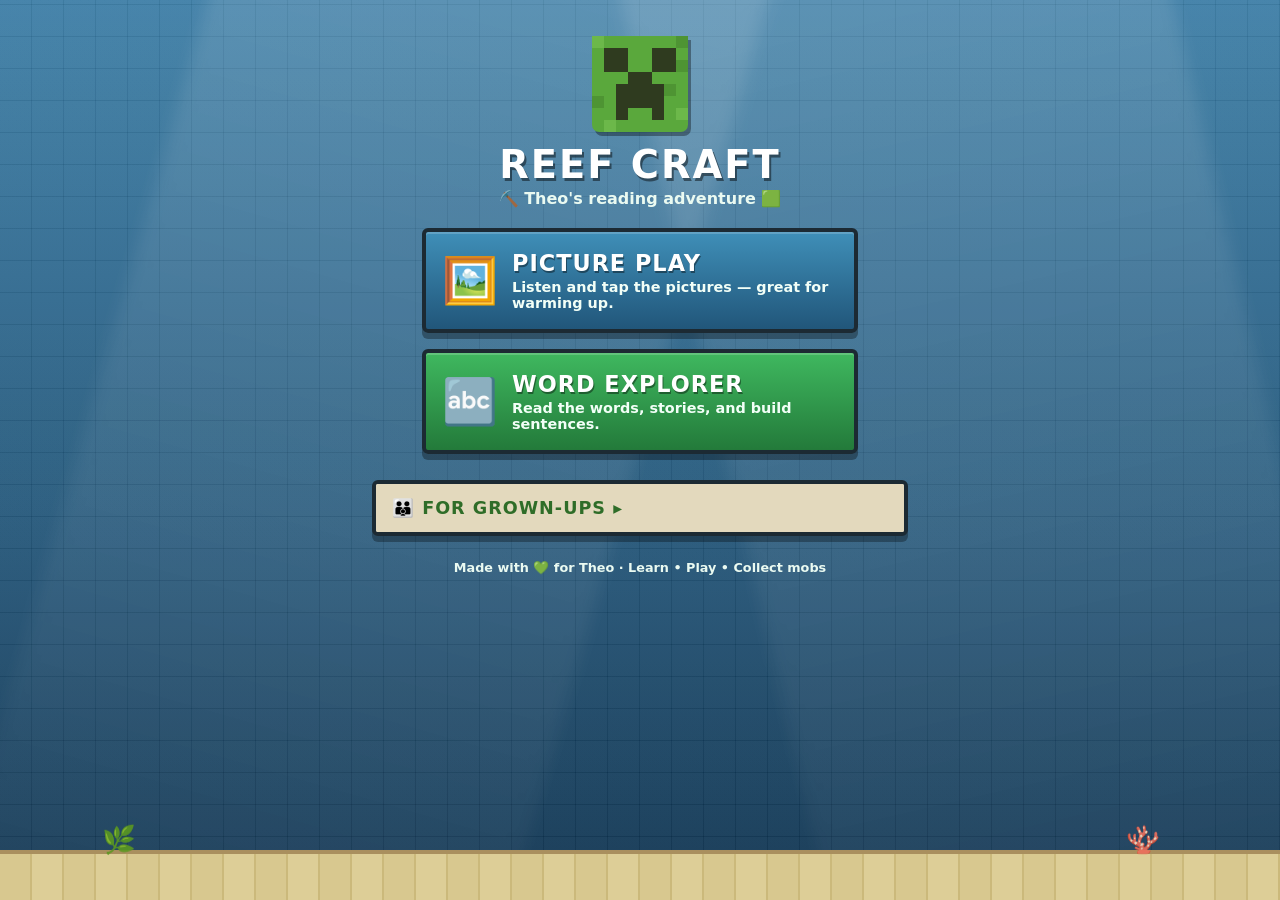
==== theo/index.html @ 2ec54871 "Add Theo's app: Reef Craft (Grade 1, Minecraft ocean theme) A third app in the same repo, on its own" ====
<!doctype html>
<html lang="en">
<head>
  <meta charset="utf-8" />
  <meta name="viewport" content="width=device-width, initial-scale=1, maximum-scale=1, user-scalable=no, viewport-fit=cover" />
  <title>Reef Craft — Theo</title>
  <meta name="theme-color" content="#0b3a5b" />
  <meta name="apple-mobile-web-app-capable" content="yes" />
  <meta name="apple-mobile-web-app-status-bar-style" content="black-translucent" />
  <meta name="apple-mobile-web-app-title" content="Reef Craft" />
  <link rel="manifest" href="manifest.webmanifest" />
  <link rel="apple-touch-icon" href="icons/icon-180.png" />
  <link rel="icon" href="icons/icon-180.png" />
  <link rel="stylesheet" href="../shared/theme.css" />
  <link rel="stylesheet" href="../shared/theme-mc.css" />
  <style>
    .land { text-align: center; padding-top: 4vh; }
    .land .logo { width: 96px; height: 96px; margin: 0 auto; filter: drop-shadow(3px 4px 0 rgba(0,0,0,.35)); }
    .land h1 { color: #fff; font-size: 2.4rem; margin: 10px 0 2px; text-transform: uppercase; letter-spacing: 2px; text-shadow: 2px 3px 0 rgba(0,0,0,.45); }
    .land .who { color: #eafaf1; font-weight: 800; margin-bottom: 20px; }
    .modes { display: grid; gap: 16px; max-width: 460px; margin: 0 auto; padding: 0 12px; }
    .mode {
      display: flex; align-items: center; gap: 14px; text-decoration: none; cursor: pointer;
      border: 4px solid #1c2a33; border-radius: 6px; padding: 18px 16px; text-align: left;
      box-shadow: 0 6px 0 rgba(0,0,0,.32), inset 0 2px 0 rgba(255,255,255,.18);
      transition: transform .06s;
    }
    .mode:active { transform: translateY(3px); box-shadow: 0 3px 0 rgba(0,0,0,.32); }
    .mode .ic { font-size: 2.8rem; flex: 0 0 auto; }
    .mode .t { display: block; font-weight: 800; font-size: 1.4rem; color: #fff; text-transform: uppercase; letter-spacing: 1px; text-shadow: 1px 2px 0 rgba(0,0,0,.4); }
    .mode .d { display: block; color: #f2fff7; font-weight: 700; font-size: .9rem; margin-top: 3px; }
    .mode.play { background: linear-gradient(180deg, #3f8fb8, #21567a); }
    .mode.read { background: linear-gradient(180deg, #3fb85f, #237a3a); }
    .grown { max-width: 560px; margin: 26px auto 0; padding: 0 12px; }
    .grown details {
      background: #efe8d6; border: 4px solid #1c2a33; border-radius: 6px;
      box-shadow: 0 6px 0 rgba(0,0,0,.3); text-align: left; overflow: hidden;
    }
    .grown summary {
      cursor: pointer; list-style: none; padding: 14px 16px; font-weight: 800;
      font-size: 1.1rem; color: #2f6d28; text-transform: uppercase; letter-spacing: 1px;
      background: #e3d9bd;
    }
    .grown summary::-webkit-details-marker { display: none; }
    .grown summary::after { content: " ▸"; }
    .grown details[open] summary::after { content: " ▾"; }
    .grown .body { padding: 6px 18px 18px; color: #26323a; font-size: .96rem; line-height: 1.5; }
    .grown h3 { margin: 16px 0 4px; color: #21567a; font-size: 1.02rem; }
    .grown ul { margin: 4px 0 4px 2px; padding-left: 18px; }
    .grown li { margin: 4px 0; }
    .grown .callout { background: #dff0d8; border-left: 5px solid #57a63f; padding: 10px 12px; border-radius: 4px; margin-top: 8px; }
    .grown code { background: #e3d9bd; padding: 1px 5px; border-radius: 3px; }
    footer { text-align: center; color: #eafaf1; margin: 24px 0 30px; font-size: .8rem; font-weight: 700; }
  </style>
</head>
<body>
  <div class="bubbles" id="bubbles"></div>
  <div class="rays"></div>
  <div class="wrap land">
    <div class="logo" id="logo"></div>
    <h1>Reef Craft</h1>
    <div class="who">⛏️ Theo's reading adventure 🟩</div>

    <div class="modes">
      <a class="mode play" href="play.html">
        <span class="ic">🖼️</span>
        <span><span class="t">Picture Play</span><span class="d">Listen and tap the pictures — great for warming up.</span></span>
      </a>
      <a class="mode read" href="read.html">
        <span class="ic">🔤</span>
        <span><span class="t">Word Explorer</span><span class="d">Read the words, stories, and build sentences.</span></span>
      </a>
    </div>

    <div class="grown">
      <details>
        <summary>👪 For Grown-Ups</summary>
        <div class="body">
          <p><strong>What this is:</strong> a little reading game made just for Theo. The words, stories, and phonics match his summer reading pack, one week at a time. It runs right in the browser — <strong>no accounts, no ads, and nothing leaves the device.</strong> It even works offline once opened.</p>

          <h3>The two modes</h3>
          <ul>
            <li><strong>🖼️ Picture Play</strong> — listen-and-tap picture games. Short 3-question rounds, read-aloud always on. Best when he's tired or just starting out.</li>
            <li><strong>🔤 Word Explorer</strong> — sight words, decodable stories, word building, and writing. Slightly longer rounds for when he's ready to read.</li>
          </ul>
          <p>He can use either one any day — his progress is shared between them.</p>

          <h3>Put it on his tablet or phone</h3>
          <ul>
            <li><strong>iPad / iPhone:</strong> open this page in <strong>Safari</strong>, tap the <strong>Share</strong> button, then <strong>“Add to Home Screen.”</strong></li>
            <li><strong>Android:</strong> open in <strong>Chrome</strong>, tap the <strong>⋮</strong> menu, then <strong>“Add to Home screen.”</strong></li>
          </ul>
          <p>It then opens full-screen like a real app and works without internet.</p>

          <h3>Buttons inside the game</h3>
          <ul>
            <li><strong>🔊 Read Aloud</strong> and <strong>🎵 Sound FX</strong> — tap to turn on/off (bottom “My Blocks” row).</li>
            <li><strong>📅 Week</strong> — jump to any week; it starts on the right week for today's date automatically.</li>
            <li><strong>👪 Grown-Ups</strong> — a progress summary and a “reset progress” button.</li>
            <li><strong>⬅︎</strong> (top left) — go back.</li>
          </ul>

          <h3>How he earns</h3>
          <p>🟩 <strong>Emeralds</strong> for every right answer → a 💎 <strong>diamond</strong> for every 10 emeralds → collect 🐾 <strong>mobs</strong> as he goes. Rounds are short on purpose so he wins often.</p>

          <div class="callout">
            <h3 style="margin-top:0">Need something changed?</h3>
            <p style="margin:0">The content is maintained by <strong>Katy</strong>. To request an update — new words, a new game, or next year's curriculum — just message Katy with <strong>(1)</strong> which mode &amp; week and <strong>(2)</strong> what to change. It's built from a simple word list, so updates are quick. You don't need to edit anything yourself.</p>
          </div>
        </div>
      </details>
    </div>
    <footer>Made with 💚 for Theo · Learn • Play • Collect mobs</footer>
  </div>
  <div class="seafloor"><span class="weed" style="left:8%">🌿</span><span class="weed" style="left:88%">🪸</span></div>

  <script>
    // creeper logo
    (function () {
      var cell = 10;
      var dark = [[1,1],[2,1],[5,1],[6,1],[1,2],[2,2],[5,2],[6,2],[3,3],[4,3],[2,4],[3,4],[4,4],[5,4],[2,5],[3,5],[4,5],[5,5],[2,6],[5,6]];
      var tex = [[0,0,"#6cb84a"],[7,2,"#4e9433"],[0,5,"#4e9433"],[7,6,"#6cb84a"],[6,4,"#4e9433"],[1,7,"#6cb84a"],[7,0,"#4e9433"]];
      var r = "<rect width='80' height='80' rx='6' fill='#5aa83c'/>";
      tex.forEach(function (t) { r += "<rect x='" + (t[0]*cell) + "' y='" + (t[1]*cell) + "' width='10' height='10' fill='" + t[2] + "'/>"; });
      dark.forEach(function (d) { r += "<rect x='" + (d[0]*cell) + "' y='" + (d[1]*cell) + "' width='10' height='10' fill='#2f3b1f'/>"; });
      document.getElementById("logo").innerHTML = "<svg viewBox='0 0 80 80' width='96' height='96' xmlns='http://www.w3.org/2000/svg'>" + r + "</svg>";
    })();
    // bubbles
    var b = document.getElementById("bubbles");
    for (var i = 0; i < 14; i++) {
      var el = document.createElement("i");
      el.style.setProperty("--s", (10 + Math.random() * 30) + "px");
      el.style.setProperty("--x", (Math.random() * 100) + "%");
      el.style.setProperty("--d", (8 + Math.random() * 12) + "s");
      el.style.setProperty("--delay", (Math.random() * 12) + "s");
      b.appendChild(el);
    }
  </script>
</body>
</html>
---- shared/theme.css ----
/* Reef School — shared under-the-sea theme */
:root {
  --deep: #013a63;
  --deep2: #01497c;
  --sea: #2a6f97;
  --sea2: #468faf;
  --shallow: #61a5c2;
  --foam: #a9d6e5;
  --sand: #fdf6e3;
  --coral: #ff6b6b;
  --coral2: #ff9770;
  --sun: #ffd166;
  --sun2: #ffb703;
  --kelp: #52b788;
  --kelp2: #2d6a4f;
  --grape: #9d4edd;
  --ink: #03304a;
  --white: #ffffff;
  --shadow: 0 6px 0 rgba(1, 58, 99, 0.25);
  --radius: 22px;
  --font: "Baloo 2", "Comic Sans MS", "Segoe UI Rounded", system-ui, -apple-system, sans-serif;
}

* { box-sizing: border-box; -webkit-tap-highlight-color: transparent; }

html, body {
  margin: 0;
  padding: 0;
  min-height: 100%;
  font-family: var(--font);
  color: var(--ink);
  background: linear-gradient(180deg, #7ec8e3 0%, #4a9fc7 30%, #2a6f97 70%, #013a63 100%);
  background-attachment: fixed;
  overscroll-behavior: none;
  -webkit-user-select: none;
  user-select: none;
}

/* Floating bubbles background */
.bubbles { position: fixed; inset: 0; overflow: hidden; pointer-events: none; z-index: 0; }
.bubbles i {
  position: absolute; bottom: -60px;
  width: var(--s, 24px); height: var(--s, 24px);
  background: radial-gradient(circle at 30% 30%, rgba(255,255,255,.9), rgba(255,255,255,.15));
  border-radius: 50%;
  animation: rise var(--d, 12s) linear infinite;
  animation-delay: var(--delay, 0s);
  left: var(--x, 50%);
  opacity: .5;
}
@keyframes rise {
  0%   { transform: translateY(0) translateX(0); opacity: 0; }
  10%  { opacity: .6; }
  90%  { opacity: .5; }
  100% { transform: translateY(-108vh) translateX(20px); opacity: 0; }
}

.wrap {
  position: relative;
  z-index: 1;
  max-width: 720px;
  margin: 0 auto;
  padding: 18px 16px 130px;
  min-height: 100vh;
}

/* Light rays + sea floor (decorative, behind content) */
.rays { position: fixed; inset: 0; z-index: 0; pointer-events: none; overflow: hidden; }
.rays::before, .rays::after {
  content: ""; position: absolute; top: -20%; width: 42%; height: 150%;
  background: linear-gradient(rgba(255,255,255,.13), rgba(255,255,255,0));
  filter: blur(8px);
}
.rays::before { left: 6%; transform: rotate(16deg); }
.rays::after { left: 58%; transform: rotate(-13deg); }
.seafloor { position: fixed; left: 0; right: 0; bottom: 0; height: 130px; z-index: 0; pointer-events: none; }
.seafloor svg { position: absolute; bottom: 0; left: 0; width: 100%; height: 100%; }
.seafloor .weed { position: absolute; bottom: 8px; font-size: 1.7rem; opacity: .9; }

.score-chip.bump { animation: chipbump .32s ease; }
@keyframes chipbump { 0% { transform: scale(1); } 40% { transform: scale(1.18); } 100% { transform: scale(1); } }

/* Top bar */
.topbar {
  display: flex; align-items: center; gap: 10px;
  margin-bottom: 14px;
}
.topbar h1 { font-size: 1.35rem; margin: 0; color: var(--white); text-shadow: 0 2px 0 rgba(1,58,99,.4); flex: 1; }
.score-chip {
  display: inline-flex; align-items: center; gap: 6px;
  background: var(--white); color: var(--ink);
  border-radius: 999px; padding: 8px 14px;
  font-weight: 800; font-size: 1.05rem;
  box-shadow: var(--shadow);
}
.btn-back {
  border: none; cursor: pointer;
  background: var(--white); color: var(--deep);
  border-radius: 999px; padding: 8px 14px;
  font-family: var(--font); font-weight: 800; font-size: 1rem;
  box-shadow: var(--shadow);
}
.btn-back:active { transform: translateY(2px); }

/* Buttons */
.btn {
  border: none; cursor: pointer;
  font-family: var(--font); font-weight: 800;
  color: var(--white);
  background: var(--coral);
  border-radius: var(--radius);
  padding: 16px 22px; font-size: 1.15rem;
  box-shadow: 0 6px 0 rgba(0,0,0,.18);
  transition: transform .05s;
}
.btn:active { transform: translateY(4px); box-shadow: 0 2px 0 rgba(0,0,0,.18); }
.btn.kelp { background: var(--kelp); }
.btn.sea { background: var(--sea2); }
.btn.grape { background: var(--grape); }
.btn.sun { background: var(--sun2); color: var(--ink); }
.btn.ghost { background: rgba(255,255,255,.9); color: var(--deep); }
.btn.big { display: block; width: 100%; font-size: 1.3rem; padding: 20px; margin: 10px 0; }
.btn[disabled] { opacity: .5; pointer-events: none; }

/* Hub hero */
.hero {
  display: flex; align-items: center; gap: 14px;
  background: linear-gradient(150deg, rgba(255,255,255,.97), rgba(233,246,251,.97));
  border-radius: var(--radius); padding: 14px 16px;
  box-shadow: var(--shadow); margin-bottom: 6px;
}
.hero-mascot { font-size: 3rem; flex: 0 0 auto; animation: bob 3s ease-in-out infinite; }
@keyframes bob { 0%,100% { transform: translateY(0); } 50% { transform: translateY(-6px); } }
.hero-info { min-width: 0; }
.hero-hi { font-weight: 800; font-size: 1.15rem; color: var(--deep); }
.hero-focus { font-size: .85rem; color: var(--sea); font-weight: 700; margin-top: 2px; }
.hero-stats { font-size: .82rem; color: var(--sea2); font-weight: 800; margin-top: 6px; }
.week-pill {
  margin-top: 8px; cursor: pointer; border: none;
  background: var(--deep2); color: #fff;
  font-family: var(--font); font-weight: 800; font-size: .82rem;
  padding: 6px 13px; border-radius: 999px; box-shadow: 0 3px 0 rgba(1,58,99,.3);
}
.week-pill:active { transform: translateY(2px); box-shadow: 0 1px 0 rgba(1,58,99,.3); }

/* Week picker rows */
.week-choice {
  display: block; width: 100%; text-align: left; cursor: pointer;
  border: 3px solid var(--foam); background: var(--white);
  border-radius: 16px; padding: 13px 16px; margin: 10px 0;
  font-family: var(--font); transition: transform .05s;
}
.week-choice:active { transform: scale(.98); }
.week-choice.current { border-color: var(--kelp); background: #eafaf1; }
.week-choice .wc-n { display: block; font-weight: 800; font-size: 1.1rem; color: var(--deep); }
.week-choice .wc-sub { display: block; font-size: .85rem; color: var(--sea); font-weight: 700; margin-top: 2px; }

/* Hub tiles */
.tiles { display: grid; grid-template-columns: repeat(2, 1fr); gap: 14px; }
.tile {
  position: relative; overflow: hidden;
  cursor: pointer; border: none;
  border-radius: var(--radius);
  padding: 16px 12px 14px; text-align: center; color: #fff;
  box-shadow: 0 6px 0 rgba(1,58,99,.22);
  font-family: var(--font);
  transition: transform .06s, box-shadow .06s;
}
.tile::after { content: ""; position: absolute; inset: 0 0 auto 0; height: 42%; background: linear-gradient(rgba(255,255,255,.20), transparent); pointer-events: none; }
.tile:active { transform: translateY(3px); box-shadow: 0 3px 0 rgba(1,58,99,.22); }
.tile .badge {
  display: flex; align-items: center; justify-content: center;
  width: 58px; height: 58px; margin: 2px auto 8px;
  border-radius: 50%; background: rgba(255,255,255,.92);
  font-size: 1.9rem; box-shadow: inset 0 -3px 0 rgba(0,0,0,.06);
}
.tile .name { display: block; font-weight: 800; font-size: 1rem; line-height: 1.15; text-shadow: 0 1px 0 rgba(0,0,0,.14); }
.tile .sub { display: block; font-size: .75rem; margin-top: 3px; opacity: .95; line-height: 1.1; }
.tile-reading  { background: linear-gradient(160deg, #5ab0d6, #2a6f97); }
.tile-writing  { background: linear-gradient(160deg, #ff9770, #ff5f6d); }
.tile-spelling { background: linear-gradient(160deg, #b57be6, #9d4edd); }
.tile-math     { background: linear-gradient(160deg, #5fca9b, #2d8f66); }
.tile-reef     { background: linear-gradient(160deg, #ffd879, #ffb703); color: var(--ink); }
.tile-reef .name { text-shadow: none; }
.tile-reef .sub { opacity: .8; }

.section-label {
  color: var(--white); font-weight: 800; font-size: .95rem;
  margin: 18px 2px 8px; text-shadow: 0 2px 0 rgba(1,58,99,.35);
  display: flex; align-items: center; gap: 8px;
}
.section-label::before { content: ""; flex: 0 0 22px; height: 3px; background: var(--foam); border-radius: 3px; }

/* Card surface for games */
.card {
  background: var(--white);
  border-radius: var(--radius);
  padding: 20px 18px;
  box-shadow: var(--shadow);
  margin-bottom: 14px;
}
.card h2 { margin: 0 0 6px; color: var(--deep); font-size: 1.3rem; }
.card p.lead { margin: 0 0 14px; color: var(--sea); font-weight: 700; }

.prompt-big { font-size: 2rem; font-weight: 800; text-align: center; color: var(--deep); margin: 10px 0 18px; line-height: 1.2; }
.prompt-med { font-size: 1.4rem; font-weight: 800; text-align: center; color: var(--deep); margin: 6px 0 14px; }

/* Flashcard */
.flip { perspective: 1000px; margin: 6px 0 16px; }
.flip-inner {
  position: relative; width: 100%; min-height: 200px;
  transition: transform .5s; transform-style: preserve-3d; cursor: pointer;
}
.flip.open .flip-inner { transform: rotateY(180deg); }
.flip-face {
  position: absolute; inset: 0; backface-visibility: hidden;
  display: flex; flex-direction: column; align-items: center; justify-content: center;
  border-radius: var(--radius); padding: 18px; text-align: center;
}
.flip-front { background: linear-gradient(160deg, var(--foam), var(--shallow)); }
.flip-back { background: linear-gradient(160deg, var(--sun), var(--sun2)); transform: rotateY(180deg); }
.flip-face .word { font-size: 2.6rem; font-weight: 800; color: var(--deep); }
.flip-face .meta { font-size: 1rem; color: var(--deep2); margin-top: 8px; }

/* Choice buttons */
.choices { display: grid; gap: 12px; margin: 8px 0; }
.choice {
  border: 3px solid var(--foam); cursor: pointer;
  background: var(--white); color: var(--ink);
  border-radius: 16px; padding: 15px 16px;
  font-family: var(--font); font-weight: 800; font-size: 1.15rem;
  text-align: left; transition: transform .05s;
}
.choice:active { transform: scale(.98); }
.choice.correct { background: var(--kelp); color: var(--white); border-color: var(--kelp2); }
.choice.wrong { background: var(--coral); color: var(--white); border-color: #d64545; }
.choice[disabled] { pointer-events: none; opacity: .85; }

/* Input */
.answer-input {
  width: 100%; font-family: var(--font); font-weight: 800;
  font-size: 1.5rem; text-align: center;
  padding: 14px; border: 3px solid var(--shallow); border-radius: 16px;
  color: var(--deep); background: var(--sand);
}
.answer-input:focus { outline: none; border-color: var(--sun2); }
textarea.answer-input { text-align: left; font-size: 1.1rem; min-height: 130px; resize: vertical; }

/* Word bank / tiles */
.bank { display: flex; flex-wrap: wrap; gap: 10px; justify-content: center; margin: 12px 0; }
.chip {
  cursor: pointer; border: none;
  background: var(--sea2); color: var(--white);
  border-radius: 999px; padding: 10px 16px;
  font-family: var(--font); font-weight: 800; font-size: 1.1rem;
  box-shadow: 0 4px 0 rgba(0,0,0,.15); transition: transform .05s;
}
.chip:active { transform: translateY(3px); box-shadow: 0 1px 0 rgba(0,0,0,.15); }
.chip.used { opacity: .35; pointer-events: none; }
.chip.pick { background: var(--grape); }

/* Progress dots */
.progress { display: flex; gap: 6px; justify-content: center; margin-bottom: 14px; }
.progress i { width: 12px; height: 12px; border-radius: 50%; background: rgba(255,255,255,.4); }
.progress i.done { background: var(--sun); }
.progress i.now { background: var(--white); transform: scale(1.25); }

/* Story text */
.story { background: var(--sand); border-radius: 16px; padding: 16px 18px; margin: 10px 0 16px; }
.story .title { font-weight: 800; font-size: 1.3rem; color: var(--deep); margin-bottom: 8px; text-align: center; }
.story p { margin: 6px 0; font-size: 1.15rem; line-height: 1.55; color: var(--ink); }
.story .genre { text-align: center; font-size: .85rem; color: var(--sea); font-weight: 700; }

/* Word search grid */
.grid { display: grid; gap: 3px; justify-content: center; margin: 10px auto; touch-action: none; width: max-content; max-width: 100%; }
.grid .cell {
  width: clamp(22px, 7.6vw, 34px); height: clamp(22px, 7.6vw, 34px);
  display: flex; align-items: center; justify-content: center;
  background: var(--sand); border-radius: 7px;
  font-weight: 800; font-size: clamp(.8rem, 3.4vw, 1.05rem); color: var(--deep);
  cursor: pointer; user-select: none;
}
.grid .cell.sel { background: var(--sun); }
.grid .cell.found { background: var(--kelp); color: var(--white); }
.word-list { display: flex; flex-wrap: wrap; gap: 8px; justify-content: center; margin-top: 6px; }
.word-list span { font-weight: 800; padding: 5px 11px; border-radius: 999px; background: var(--foam); color: var(--deep); }
.word-list span.struck { background: var(--kelp); color: var(--white); text-decoration: line-through; }

/* Feedback banner */
.feedback { text-align: center; font-weight: 800; font-size: 1.2rem; min-height: 1.4em; margin: 10px 0; }
.feedback.good { color: var(--kelp2); }
.feedback.bad { color: var(--coral); }

/* Toast + points fly */
.toast {
  position: fixed; left: 50%; bottom: 30px; transform: translateX(-50%) translateY(30px);
  background: var(--ink); color: var(--white); font-weight: 800;
  padding: 12px 20px; border-radius: 999px; z-index: 50;
  opacity: 0; transition: opacity .3s, transform .3s; box-shadow: 0 8px 20px rgba(0,0,0,.3);
}
.toast.show { opacity: 1; transform: translateX(-50%) translateY(0); }

.pointfly {
  position: fixed; z-index: 60; font-weight: 900; font-size: 1.6rem; color: var(--sun2);
  pointer-events: none; text-shadow: 0 2px 4px rgba(0,0,0,.3);
  animation: fly 1s ease-out forwards;
}
@keyframes fly { 0%{opacity:1; transform:translateY(0) scale(1);} 100%{opacity:0; transform:translateY(-70px) scale(1.5);} }

/* Confetti */
.confetti { position: fixed; inset: 0; pointer-events: none; z-index: 55; overflow: hidden; }
.confetti i { position: absolute; top: -20px; width: 12px; height: 12px; border-radius: 3px; animation: fall 1.6s linear forwards; }
@keyframes fall { to { transform: translateY(105vh) rotate(540deg); opacity: .9; } }

/* Reward / creature */
.reward { text-align: center; padding: 20px 0; }
.reward .big-emoji { font-size: 5rem; animation: pop .5s ease; display: block; }
@keyframes pop { 0%{transform:scale(0);} 70%{transform:scale(1.25);} 100%{transform:scale(1);} }
.reward h2 { color: var(--deep); }

/* Star chart / creature shelf */
.stars-row { font-size: 1.6rem; text-align: center; letter-spacing: 3px; margin: 6px 0; }
.shelf { display: grid; grid-template-columns: repeat(5, 1fr); gap: 10px; margin-top: 8px; }
.shelf .slot {
  aspect-ratio: 1; display: flex; align-items: center; justify-content: center;
  font-size: 2rem; background: var(--sand); border-radius: 14px;
}
.shelf .slot.locked { opacity: .3; filter: grayscale(1); font-size: 1.6rem; }

.center { text-align: center; }
.muted { color: var(--sea); font-weight: 700; }
.hidden { display: none !important; }
.spacer { height: 10px; }
.row { display: flex; gap: 10px; }
.row > * { flex: 1; }

/* Grown-ups summary */
.grown { font-size: .95rem; }
.grown table { width: 100%; border-collapse: collapse; }
.grown td { padding: 7px 4px; border-bottom: 1px solid var(--foam); }
.grown td:last-child { text-align: right; font-weight: 800; color: var(--deep); }

@media (min-width: 520px) { .tiles { grid-template-columns: repeat(3, 1fr); } }
---- shared/theme-mc.css ----
/* Reef School — Minecraft ocean-biome skin. Loaded AFTER theme.css, Theo's app only.
   Blocky panels, hard pixel shadows, a Minecraft palette. */
:root {
  --deep: #0b3a5b; --deep2: #123f63; --sea: #21567a; --sea2: #2f6d8f;
  --shallow: #3a7ca5; --foam: #7fc7d9; --sand: #e7dcc0;
  --coral: #c0392b; --coral2: #d3692f;
  --sun: #ffd23f; --sun2: #e0a600;
  --kelp: #57a63f; --kelp2: #2f6d28;
  --grape: #7b52c9; --ink: #1c2a33; --white: #efeadb;
  --radius: 6px;
  --shadow: 0 6px 0 rgba(0,0,0,.32);
  --pxborder: 4px solid #1c2a33;
}

/* Blocky water background with a subtle 32px grid (fake block edges) */
body {
  background:
    repeating-linear-gradient(0deg, rgba(255,255,255,.035) 0 31px, rgba(0,0,0,.05) 31px 32px),
    repeating-linear-gradient(90deg, rgba(255,255,255,.035) 0 31px, rgba(0,0,0,.05) 31px 32px),
    linear-gradient(180deg, #3a7ca5 0%, #21567a 55%, #0b2f4c 100%);
  background-attachment: fixed;
  color: #21313c;
}

/* Chunky, label-like headings & buttons */
.topbar h1, .btn, .week-pill, .tile .name, .card h2, .choice {
  letter-spacing: .5px;
}
.topbar h1 { text-transform: uppercase; letter-spacing: 2px; }

/* Panels look like carved blocks */
.card, .hero {
  border-radius: var(--radius);
  border: var(--pxborder);
  box-shadow: var(--shadow);
}
.card { background: #efe8d6; }
.card h2 { color: #2f6d28; text-transform: uppercase; letter-spacing: 1px; }

/* Hero = grass-on-dirt block */
.hero {
  background: linear-gradient(180deg, #63b23d 0 42%, #8a6239 42% 100%);
  color: #fff;
}
.hero-hi, .hero-focus, .hero-stats { color: #fff; text-shadow: 1px 1px 0 rgba(0,0,0,.45); }
.hero-mascot { filter: drop-shadow(2px 3px 0 rgba(0,0,0,.35)); }
.hero-mascot svg { display: block; width: 62px; height: 62px; }

/* Buttons = beveled blocks */
.btn, .btn-back, .week-pill, .score-chip {
  border-radius: 4px;
  border: 3px solid rgba(0,0,0,.4);
  box-shadow: 0 6px 0 rgba(0,0,0,.32), inset 0 2px 0 rgba(255,255,255,.22);
}
.btn { text-transform: uppercase; }
.btn:active, .week-pill:active { box-shadow: 0 2px 0 rgba(0,0,0,.32), inset 0 2px 0 rgba(255,255,255,.22); }
.score-chip { background: #efe8d6; color: #21313c; box-shadow: 0 4px 0 rgba(0,0,0,.3); }
.btn-back { background: #8a8a8a; color: #fff; }

/* Tiles = inventory slots / blocks */
.tile {
  border-radius: 4px; overflow: visible;
  border: 4px solid rgba(0,0,0,.4);
  box-shadow: 0 6px 0 rgba(0,0,0,.3);
}
.tile::after { display: none; }
.tile .badge {
  border-radius: 4px; background: rgba(255,255,255,.9);
  box-shadow: inset 0 0 0 3px rgba(0,0,0,.14);
}
.tile .name { text-transform: uppercase; letter-spacing: .5px; }
.tile-reading  { background: linear-gradient(180deg, #3f8fb8, #21567a); }   /* water */
.tile-writing  { background: linear-gradient(180deg, #a9702f, #7a4f22); }   /* oak/dirt */
.tile-spelling { background: linear-gradient(180deg, #3fb85f, #237a3a); }   /* emerald */
.tile-math     { background: linear-gradient(180deg, #9a5bd6, #6a3aa8); }
.tile-reef     { background: linear-gradient(180deg, #9a9a9a, #6f6f6f); color: #fff; } /* stone */
.tile-reef .name { text-shadow: 1px 1px 0 rgba(0,0,0,.4); }
.tile-reef .sub { opacity: .9; }

/* Choices & chips = blocks */
.choice { border-radius: 4px; border: 3px solid rgba(0,0,0,.25); }
.choice.correct { border-color: var(--kelp2); }
.chip { border-radius: 4px; box-shadow: 0 4px 0 rgba(0,0,0,.28); }

/* Answer / story surfaces */
.answer-input { border-radius: 4px; border: 3px solid var(--sea); }
.story { border-radius: 5px; border: 3px solid #cdbf98; }
.flip-face { border-radius: 5px; }

/* Sea floor = sand/stone blocks */
.seafloor { height: 66px; }
.seafloor svg { display: none; }
.seafloor::before {
  content: ""; position: absolute; left: 0; right: 0; bottom: 0; height: 46px;
  background:
    repeating-linear-gradient(90deg, #d8c88f 0 30px, #cbb97b 30px 32px, #ddce97 32px 62px, #cbb97b 62px 64px);
  border-top: 4px solid #a98f5e;
}
.seafloor .weed { bottom: 44px; }

/* Progress dots = little blocks */
.progress i { border-radius: 3px; }
.progress i.done { background: var(--kelp); }

/* Reward pop */
.reward .big-emoji { filter: drop-shadow(2px 3px 0 rgba(0,0,0,.3)); }
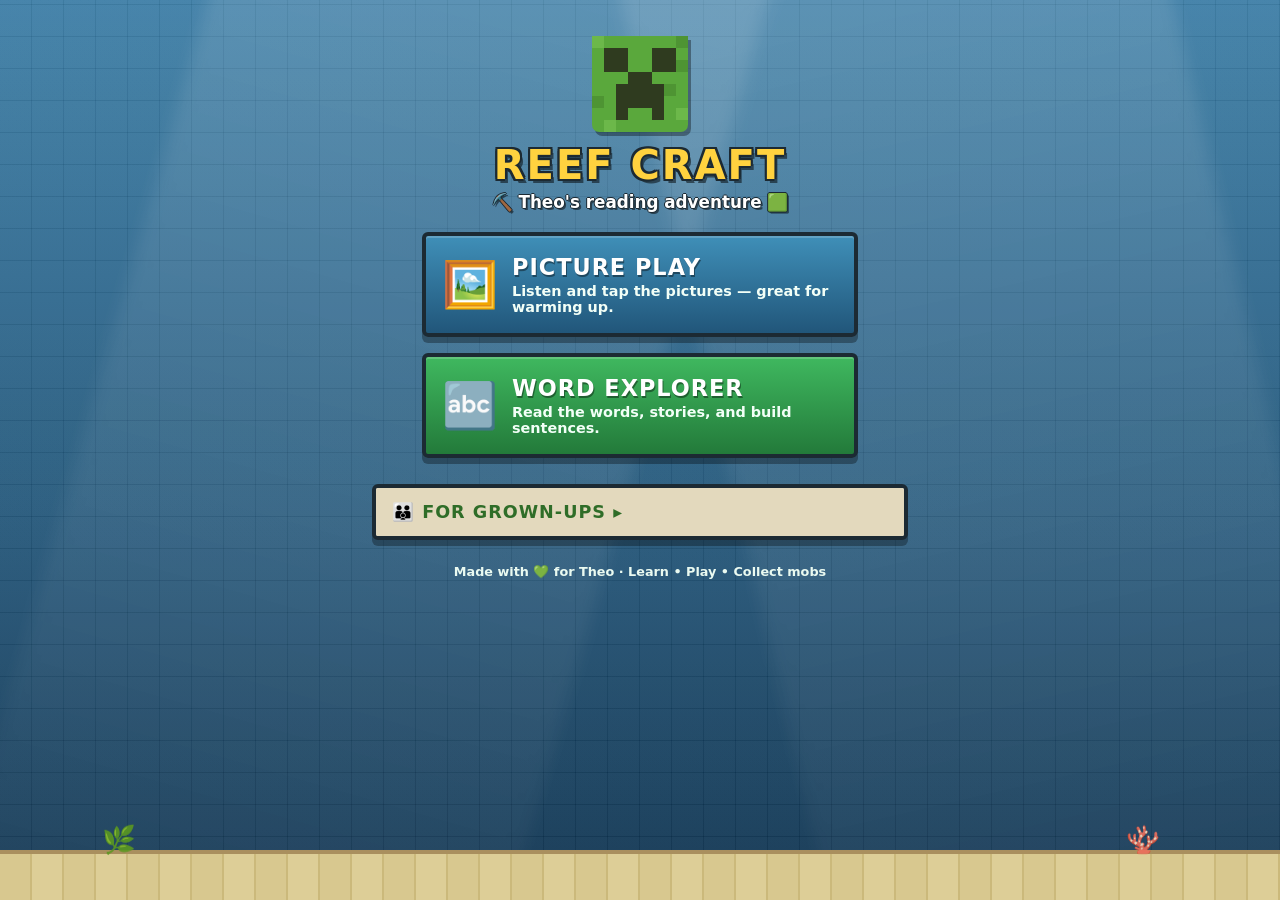
==== commit acb0fc9b: "Improve Reef Craft landing title/subtitle contrast Gold title + white subtitle, both with a dark pix" ====
--- a/theo/index.html
+++ b/theo/index.html
@@ -16,8 +16,16 @@
   <style>
     .land { text-align: center; padding-top: 4vh; }
     .land .logo { width: 96px; height: 96px; margin: 0 auto; filter: drop-shadow(3px 4px 0 rgba(0,0,0,.35)); }
-    .land h1 { color: #fff; font-size: 2.4rem; margin: 10px 0 2px; text-transform: uppercase; letter-spacing: 2px; text-shadow: 2px 3px 0 rgba(0,0,0,.45); }
-    .land .who { color: #eafaf1; font-weight: 800; margin-bottom: 20px; }
+    .land h1 {
+      color: #ffd23f; font-size: 2.5rem; margin: 10px 0 4px;
+      text-transform: uppercase; letter-spacing: 2px;
+      text-shadow: -2px 0 #1c2a33, 2px 0 #1c2a33, 0 -2px #1c2a33, 0 2px #1c2a33,
+                   -2px -2px #1c2a33, 2px -2px #1c2a33, -2px 2px #1c2a33, 3px 4px 0 rgba(0,0,0,.5);
+    }
+    .land .who {
+      color: #fff; font-weight: 800; font-size: 1.05rem; margin-bottom: 20px;
+      text-shadow: -1px 0 #1c2a33, 1px 0 #1c2a33, 0 -1px #1c2a33, 0 1px #1c2a33, 2px 2px 0 rgba(0,0,0,.5);
+    }
     .modes { display: grid; gap: 16px; max-width: 460px; margin: 0 auto; padding: 0 12px; }
     .mode {
       display: flex; align-items: center; gap: 14px; text-decoration: none; cursor: pointer;
